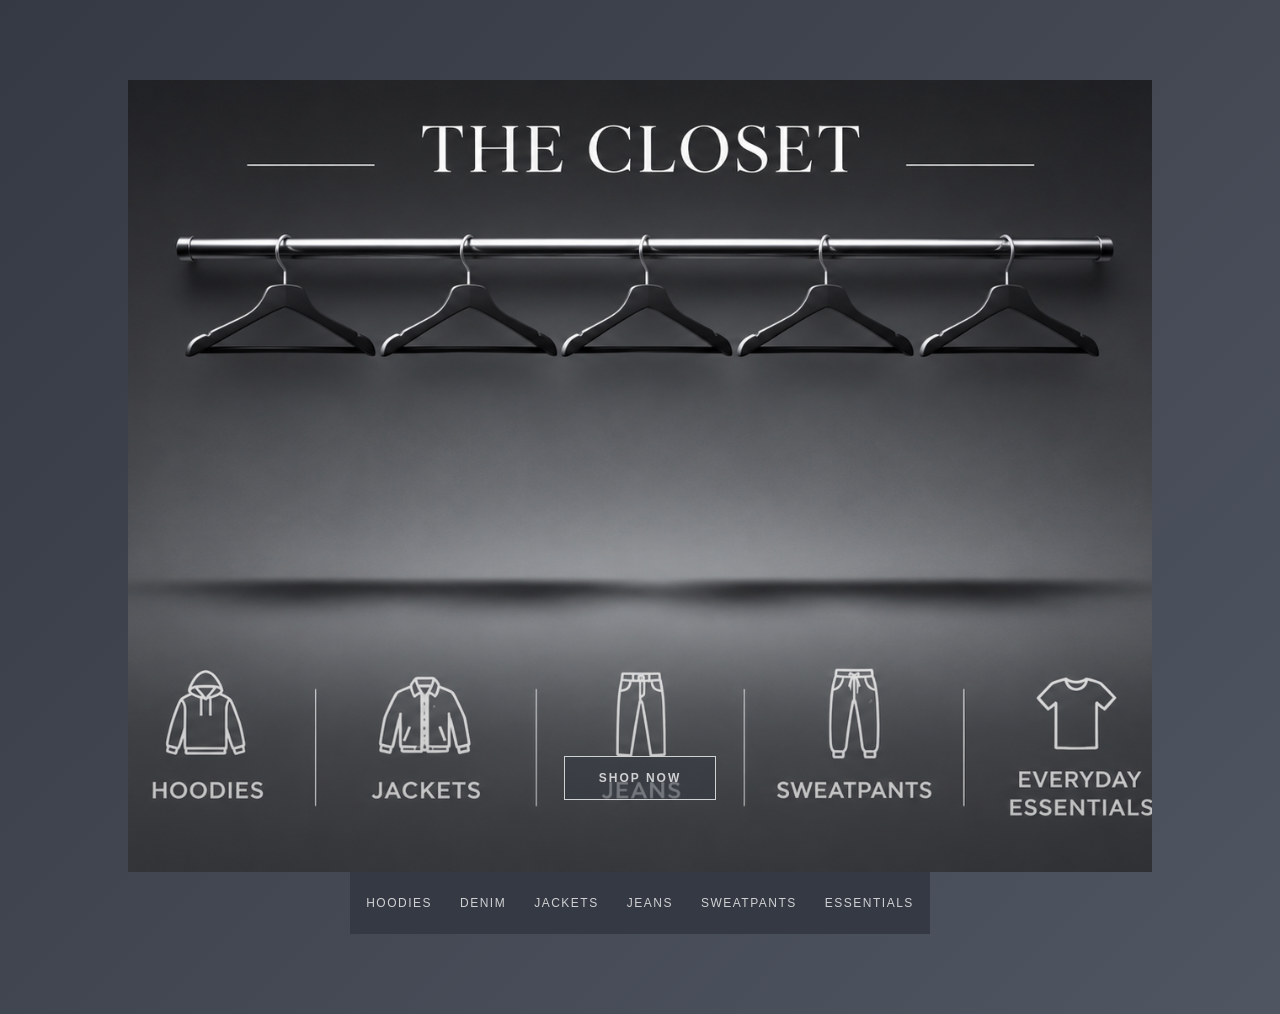
==== index.html @ 5b79c431 "Connect intro video asset" ====
<!DOCTYPE html>
<html lang="en">
<head>
  <meta charset="UTF-8">
  <meta name="viewport" content="width=device-width, initial-scale=1.0">
  <title>THE CLOSET | Everyday Essentials</title>
  <link rel="stylesheet" href="style.css">
  <meta name="theme-color" content="#343943">
</head>
<body>
  <main class="home-page">
    <section class="intro-video" aria-label="THE CLOSET introduction">
      <video class="intro-video__media" autoplay muted loop playsinline preload="metadata" poster="homepage.webp">
        <source src="closet-intro.mp4" type="video/mp4">
      </video>
      <div class="intro-video__overlay">
        <a class="intro-video__cta" href="products.html">SHOP NOW</a>
      </div>
    </section>
    <nav class="home-categories" aria-label="Shop categories">
      <a href="products.html?category=hoodies">HOODIES</a>
      <a href="products.html?category=denim">DENIM</a>
      <a href="products.html?category=jackets">JACKETS</a>
      <a href="products.html?category=jeans">JEANS</a>
      <a href="products.html?category=sweatpants">SWEATPANTS</a>
      <a href="products.html?category=essentials">ESSENTIALS</a>
    </nav>
  </main>
</body>
</html>
---- style.css ----
/* THE CLOSET - Main Styles */

* {
    margin: 0;
    padding: 0;
    box-sizing: border-box;
}

body {
    font-family: Arial, sans-serif;
    background-color: #FAF9F6;
    color: #171717;
}

/* Header */

header {
    display: flex;
    justify-content: space-between;
    align-items: center;
    padding: 30px 7%;
    border-bottom: 1px solid #E5E5E5;
}

header h1 {
    font-size: 25px;
    letter-spacing: -1px;
}

nav {
    display: flex;
    gap: 30px;
}

nav a {
    text-decoration: none;
    color: #171717;
    font-size: 12px;
    transition: 0.3s;
}

nav a:hover {
    color: #999999;
}

/* Main Section */

main {
    min-height: 80vh;
    display: flex;
    align-items: center;
    padding: 80px 10%;
}

section h2 {
    font-size: 75px;
    letter-spacing: -4px;
    margin-bottom: 25px;
}

section p {
    color: #777777;
    font-size: 15px;
    margin-bottom: 30px;
}

/* Shop Button */

button {
    background-color: #171717;
    color: white;
    border: none;
    padding: 16px 35px;
    cursor: pointer;
    letter-spacing: 1px;
    transition: 0.3s;
}

button:hover {
    background-color: #777777;
}

/* Mobile */

@media (max-width: 600px) {
    header {
        flex-direction: column;
        gap: 20px;
    }

    nav {
        gap: 15px;
    }

    section h2 {
        font-size: 45px;
    }
}

/* SHOP SECTION */

.shop-section {
    padding: 100px 7%;
    background-color: #FAF9F6;
}

.section-heading {
    text-align: center;
    margin-bottom: 50px;
}

.section-heading p {
    font-size: 11px;
    letter-spacing: 3px;
    color: #777777;
    margin-bottom: 15px;
}

.section-heading h2 {
    font-size: 35px;
    letter-spacing: -1px;
}

.products-grid {
    display: grid;
    grid-template-columns: repeat(3, 1fr);
    gap: 25px;
}

.product-card {
    text-align: center;
}

.product-image {
    height: 350px;
    background-color: #EAE7E1;
    display: flex;
    justify-content: center;
    align-items: center;
    margin-bottom: 20px;
}

.product-image span {
    font-size: 11px;
    letter-spacing: 2px;
    color: #777777;
}

.product-card h3 {
    font-size: 16px;
    margin-bottom: 10px;
}

.product-card p {
    font-size: 13px;
    color: #888888;
}

/* MOBILE SHOP */

@media (max-width: 600px) {
    .products-grid {
        grid-template-columns: 1fr;
    }

    .section-heading h2 {
        font-size: 27px;
    }

    .product-image {
        height: 300px;
    }
}/* PRODUCTS PAGE */

.shop-header {
    display: flex;
    justify-content: space-between;
    align-items: center;
    padding: 20px 5%;
    background-color: #FAF9F6;
    border-bottom: 1px solid #E5E5E5;
}

.shop-header h1 {
    font-size: 30px;
    letter-spacing: 2px;
}

.menu-icon,
.bag-icon {
    background: none;
    border: none;
    color: #171717;
    font-size: 25px;
    cursor: pointer;
}

.products-page {
    background-color: #FAF9F6;
    min-height: 100vh;
    padding: 40px 5%;
}

.products-page h2 {
    text-align: center;
    font-size: 24px;
    letter-spacing: 2px;
    margin-bottom: 40px;
}

.products-grid {
    display: grid;
    grid-template-columns: repeat(2, 1fr);
    gap: 55px 25px;
}

.product-card {
    text-align: center;
}

.product-image {
    width: 100%;
    height: 380px;
    background-color: #E9E8E5;
    display: flex;
    align-items: center;
    justify-content: center;
    overflow: hidden;
    margin-bottom: 20px;
}

.product-image img {
    width: 100%;
    height: 100%;
    object-fit: contain;
}

.product-card h3 {
    font-size: 16px;
    font-weight: 400;
    margin-bottom: 10px;
    letter-spacing: 1px;
}

.product-card p {
    font-size: 15px;
  color: #555; 
}
@media (max-width: 600px) {
    .products-grid {
        gap: 30px 12px;
    }

    .product-image {
        height: 220px;
    }
}/* NEW THE CLOSET HOMEPAGE */
/* THE CLOSET HOMEPAGE */

body {
    margin: 0;
    background: #343943;
    color: #f5f5f5;
}

.home-page {
    min-height: 100vh;
    display: flex;
    flex-direction: column;
    background: linear-gradient(135deg, #343943, #505661);
}

.hero {
    width: 100%;
    height: 78vh;
    display: flex;
    justify-content: center;
}

.hero-content {
    width: 100%;
    height: 100%;
    display: flex;
    justify-content: center;
    align-items: flex-start;
    padding-top: 7vh;
    box-sizing: border-box;
}

.hero-content h1 {
    color: #c9cbd0;
    font-family: Arial, sans-serif;
    font-size: clamp(42px, 7vw, 82px);
    font-weight: 800;
    letter-spacing: 3px;
    text-shadow: 0 8px 14px rgba(0, 0, 0, 0.35);
    margin: 0;
    white-space: nowrap;
}

.categories {
    min-height: 22vh;
    display: flex;
    justify-content: center;
    align-items: center;
    padding: 20px 4%;
    gap: 0;
    box-sizing: border-box;
}

.category {
    flex: 1;
    text-align: center;
    text-decoration: none;
    color: #e0e1e3;
    border-right: 1px solid #858990;
    padding: 12px 8px;
}

.category:last-child {
    border-right: none;
}

.category span {
    font-size: 11px;
    color: #aeb1b5;
}

.category h2 {
    font-size: 13px;
    letter-spacing: 2px;
    margin-top: 12px;
    font-weight: 500;
}

@media (max-width: 600px) {
    .hero {
        height: 65vh;
    }

    .categories {
        flex-wrap: wrap;
    }

    .category {
        flex: 1 1 40%;
    }

    .hero-content h1 {
        font-size: 42px;
    }
}
    .homepage-image {
    width: 100%;
    height: 100vh;
    object-fit: contain;
    object-position: center;
    display: block;
}
.homepage-wrap {
    position: relative;
    width: 100%;
    line-height: 0;
}

.homepage-image {
    width: 100%;
    height: auto;
    display: block;
}

.click-category {
    position: absolute;
    bottom: 1%;
    height: 24%;
    width: 14.6%;
    display: block;
    z-index: 5;
}

.hoodies {
    left: 18%;
}

.jackets {
    left: 32.6%;
}

.jeans {
    left: 47.2%;
}

.sweatpants {
    left: 61.8%;
}

.essentials {
    left: 76.4%;
}
/* VIDEO INTRO HOMEPAGE */
.intro-video {
  position: relative;
  width: 100%;
  min-height: 78vh;
  height: 88vh;
  overflow: hidden;
  background: #343943;
}
.intro-video__media {
  width: 100%;
  height: 100%;
  display: block;
  object-fit: cover;
  object-position: center;
}
.intro-video__overlay {
  position: absolute;
  inset: 0;
  display: flex;
  justify-content: center;
  align-items: flex-end;
  padding-bottom: clamp(36px, 8vh, 80px);
  background: linear-gradient(180deg, transparent 55%, rgba(0,0,0,.28));
  pointer-events: none;
}
.intro-video__cta {
  pointer-events: auto;
  display: inline-block;
  padding: 14px 34px;
  border: 1px solid #d0d1d3;
  color: #d0d1d3;
  background: rgba(52,57,67,.55);
  text-decoration: none;
  font: 600 12px Arial, sans-serif;
  letter-spacing: 2px;
  transition: background .2s ease, color .2s ease;
}
.intro-video__cta:hover {
  color: #343943;
  background: #d0d1d3;
}
.home-categories {
  display: flex;
  flex-wrap: wrap;
  justify-content: center;
  gap: 12px 28px;
  padding: 24px 16px;
  background: #343943;
}
.home-categories a {
  color: #d0d1d3;
  text-decoration: none;
  font: 12px Arial, sans-serif;
  letter-spacing: 1.5px;
}
@media (max-width: 600px) {
  .intro-video { height: 72vh; min-height: 480px; }
  .home-categories { gap: 16px 20px; }
}
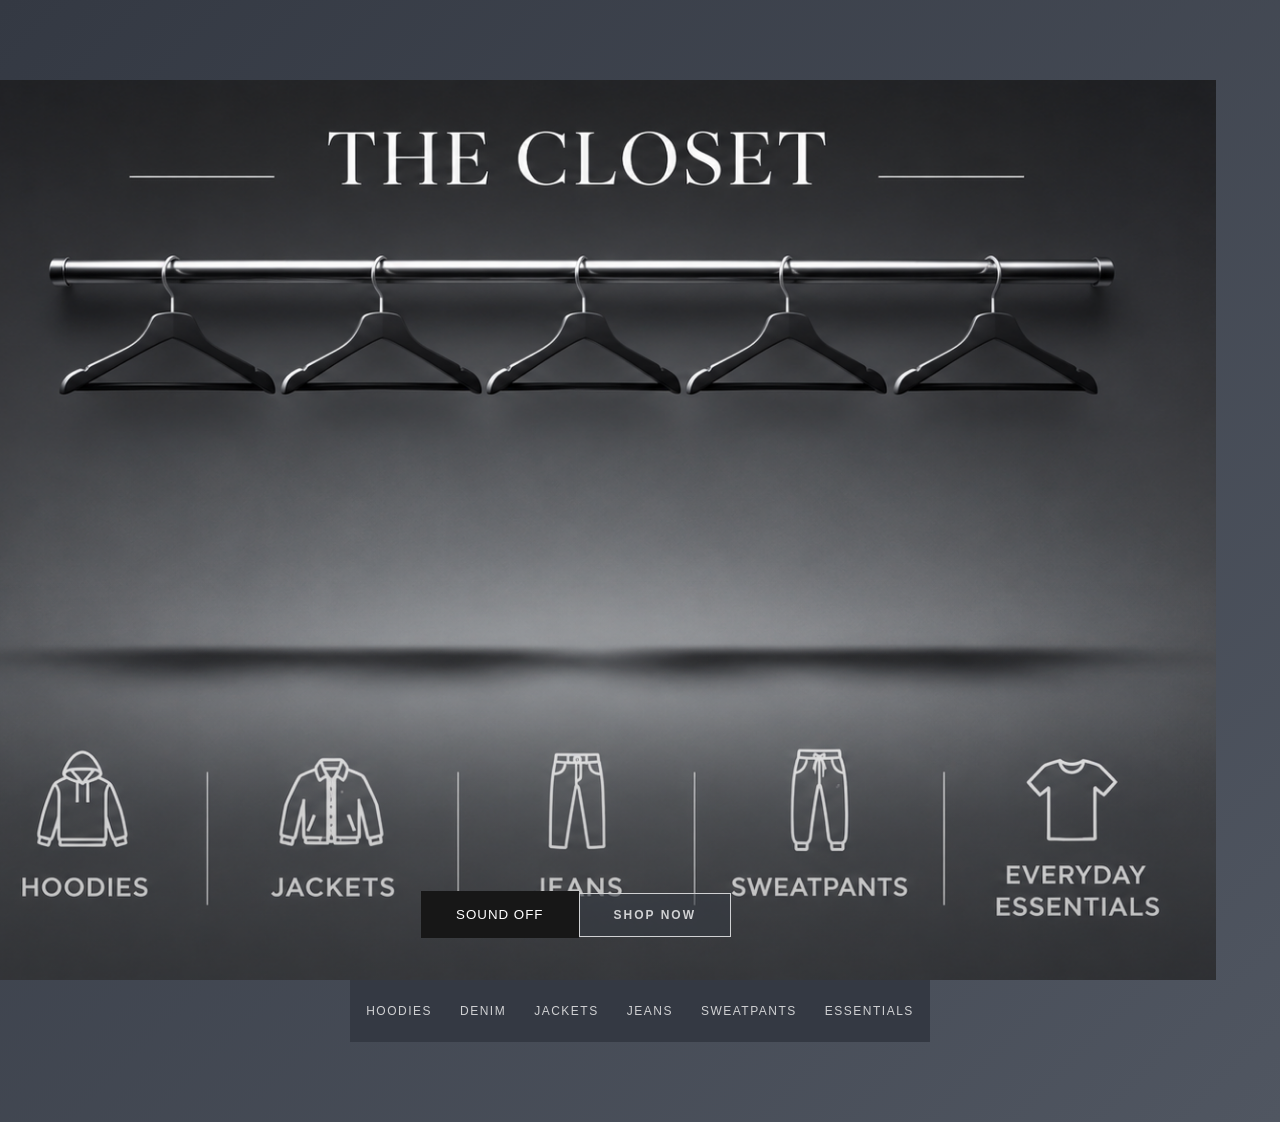
==== commit 8e379fb1: "Add sound toggle to intro video" ====
--- a/index.html
+++ b/index.html
@@ -10,11 +10,11 @@
 <body>
   <main class="home-page">
     <section class="intro-video" aria-label="THE CLOSET introduction">
-      <video class="intro-video__media" autoplay muted loop playsinline preload="metadata" poster="homepage.webp">
-        <source src="closet-intro.mp4" type="video/mp4">
+      <video id="closetIntro" class="intro-video__media" autoplay muted loop playsinline preload="metadata" poster="homepage.webp">
+        <source src="closet-intro.mp4.mp4" type="video/mp4">
       </video>
       <div class="intro-video__overlay">
-        <a class="intro-video__cta" href="products.html">SHOP NOW</a>
+        <div class="intro-video__actions"><button class="intro-video__sound" id="soundToggle" type="button" aria-label="Turn sound on">SOUND OFF</button><a class="intro-video__cta" href="products.html">SHOP NOW</a></div>
       </div>
     </section>
     <nav class="home-categories" aria-label="Shop categories">
@@ -26,5 +26,16 @@
       <a href="products.html?category=essentials">ESSENTIALS</a>
     </nav>
   </main>
+<script>
+  const introVideo = document.getElementById("closetIntro");
+  const soundToggle = document.getElementById("soundToggle");
+  soundToggle.addEventListener("click", async () => {
+    introVideo.muted = !introVideo.muted;
+    soundToggle.textContent = introVideo.muted ? "SOUND OFF" : "SOUND ON";
+    soundToggle.setAttribute("aria-label", introVideo.muted ? "Turn sound on" : "Turn sound off");
+    if (!introVideo.paused) return;
+    try { await introVideo.play(); } catch (e) {}
+  });
+</script>
 </body>
 </html>
--- a/style.css
+++ b/style.css
@@ -457,3 +457,45 @@
   .intro-video { height: 72vh; min-height: 480px; }
   .home-categories { gap: 16px 20px; }
 }
+
+/* Keep the full 16:9 intro video visible without cropping */
+.intro-video {
+  width: 100%;
+  height: auto;
+  min-height: 0;
+  aspect-ratio: 16 / 9;
+  overflow: hidden;
+  background: #343943;
+}
+.intro-video__media {
+  width: 100%;
+  height: 100%;
+  object-fit: contain;
+  object-position: center;
+  background: #343943;
+}
+@media (max-width: 600px) {
+  .intro-video {
+    height: auto;
+    min-height: 0;
+    aspect-ratio: 16 / 9;
+  }
+}
+
+/* FULL-BLEED INTRO: video fills the entire screen width */
+.home-page { width:100%; overflow:hidden; }
+.intro-video {
+  position:relative; width:100vw; max-width:none;
+  margin-left:calc(50% - 50vw);
+  height:100svh; min-height:560px; aspect-ratio:auto;
+  overflow:hidden; background:#343943;
+}
+.intro-video__media {
+  display:block; width:100%; height:100%;
+  object-fit:cover; object-position:center center;
+  background:#343943;
+}
+.intro-video__overlay { padding-bottom:max(42px, env(safe-area-inset-bottom)); }
+@media(max-width:600px) {
+  .intro-video { width:100vw; height:100svh; min-height:620px; aspect-ratio:auto; margin-left:calc(50% - 50vw); }
+}
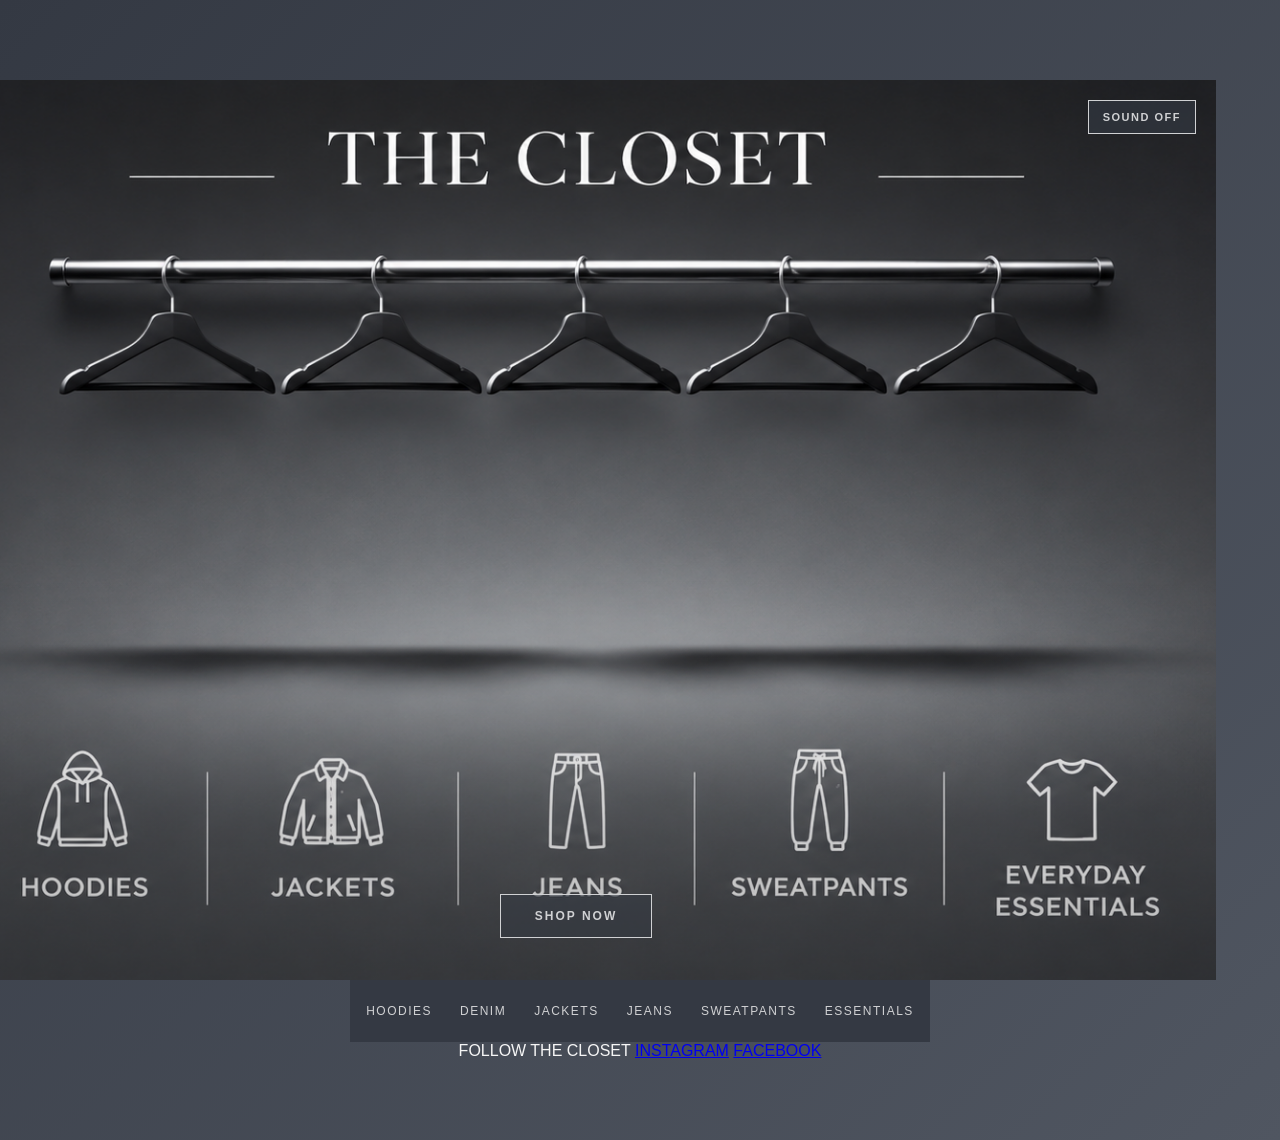
==== commit fac4d618: "Add Instagram and Facebook links to homepage footer" ====
--- a/index.html
+++ b/index.html
@@ -25,6 +25,11 @@
       <a href="products.html?category=sweatpants">SWEATPANTS</a>
       <a href="products.html?category=essentials">ESSENTIALS</a>
     </nav>
+    <footer class="social-footer" aria-label="THE CLOSET social media">
+      <span>FOLLOW THE CLOSET</span>
+      <a href="https://www.instagram.com/the.closet26?mdxt=Z3pycTI2MDBkczZ6" target="_blank" rel="noopener noreferrer">INSTAGRAM</a>
+      <a href="https://www.facebook.com/share/1FUXwLJxxz/?mibextid=wwXIfr" target="_blank" rel="noopener noreferrer">FACEBOOK</a>
+    </footer>
   </main>
 <script>
   const introVideo = document.getElementById("closetIntro");
--- a/style.css
+++ b/style.css
@@ -499,3 +499,29 @@
 @media(max-width:600px) {
   .intro-video { width:100vw; height:100svh; min-height:620px; aspect-ratio:auto; margin-left:calc(50% - 50vw); }
 }
+
+.intro-video__actions {
+  display:flex; flex-direction:column; align-items:center; gap:14px;
+  pointer-events:none;
+}
+.intro-video__sound {
+  pointer-events:auto; border:1px solid #d0d1d3;
+  color:#d0d1d3; background:rgba(52,57,67,.6);
+  padding:10px 18px; font:600 10px Arial,sans-serif;
+  letter-spacing:2px; cursor:pointer;
+}
+
+.intro-video__sound {
+  position:absolute;
+  top:20px;
+  right:20px;
+  z-index:3;
+  padding:10px 14px;
+  border:1px solid #d0d1d3;
+  color:#d0d1d3;
+  background:rgba(52,57,67,.65);
+  font:600 11px Arial,sans-serif;
+  letter-spacing:1.5px;
+  cursor:pointer;
+  pointer-events:auto;
+}
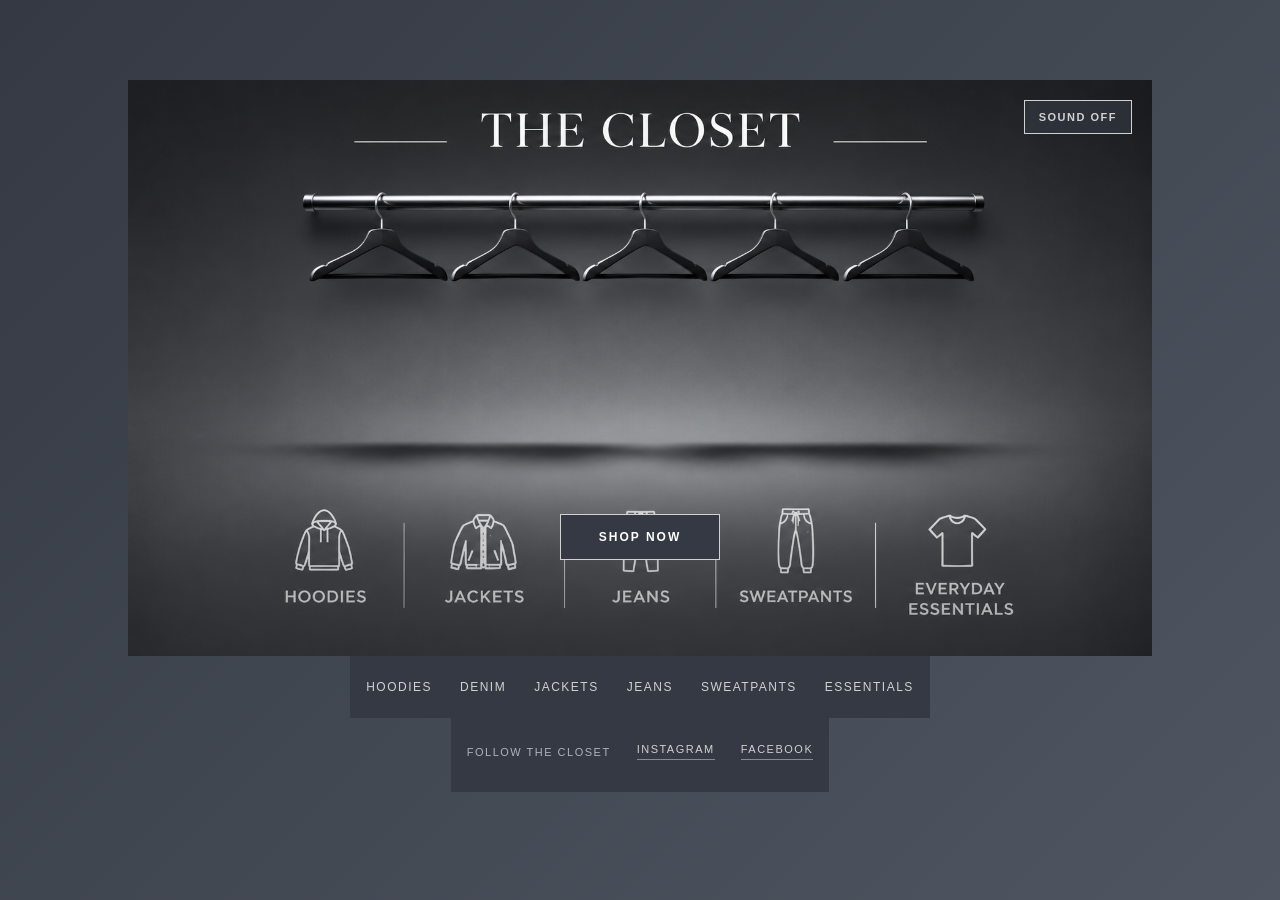
==== commit 54c6322f: "Separate sound control from shop button" ====
--- a/index.html
+++ b/index.html
@@ -14,7 +14,8 @@
         <source src="closet-intro.mp4.mp4" type="video/mp4">
       </video>
       <div class="intro-video__overlay">
-        <div class="intro-video__actions"><button class="intro-video__sound" id="soundToggle" type="button" aria-label="Turn sound on">SOUND OFF</button><a class="intro-video__cta" href="products.html">SHOP NOW</a></div>
+        <button class="intro-video__sound" id="soundToggle" type="button" aria-label="Turn sound on">SOUND OFF</button>
+        <div class="intro-video__actions"><a class="intro-video__cta" href="products.html">SHOP NOW</a></div>
       </div>
     </section>
     <nav class="home-categories" aria-label="Shop categories">
--- a/style.css
+++ b/style.css
@@ -525,3 +525,52 @@
   cursor:pointer;
   pointer-events:auto;
 }
+
+
+/* Final homepage refinements */
+.intro-video{
+  width:100%;max-width:100%;margin:0;height:auto;min-height:0;
+  aspect-ratio:auto;max-height:calc(100svh - 110px);
+  display:flex;align-items:center;justify-content:center;
+  background:#343943;overflow:hidden;
+}
+.intro-video__media{
+  width:100%;height:auto;max-height:calc(100svh - 110px);
+  object-fit:contain;object-position:center;background:#343943;
+}
+.intro-video__overlay{padding:0;align-items:flex-end;justify-content:center}
+.intro-video__actions{position:absolute;bottom:clamp(28px,6vh,64px);left:0;right:0}
+.social-footer{
+  display:flex;flex-wrap:wrap;justify-content:center;align-items:center;
+  gap:18px 26px;padding:25px 16px 32px;background:#343943;
+  color:#aeb3bb;font:11px Arial,sans-serif;letter-spacing:1.5px;
+}
+.social-footer a{color:#d0d1d3;text-decoration:none;border-bottom:1px solid #858b94;padding-bottom:4px}
+.social-footer a:hover{color:#fff}
+@media(max-width:600px){
+ .intro-video{max-height:calc(100svh - 150px)}
+ .intro-video__media{max-height:calc(100svh - 150px)}
+ .social-footer{gap:14px 20px}
+}
+
+
+/* Make SHOP NOW clearly visible over the intro video */
+.intro-video{position:relative}
+.intro-video__overlay{
+  position:absolute;inset:0;z-index:4;
+  display:flex;align-items:flex-end;justify-content:center;
+  padding:0 0 34px;background:linear-gradient(180deg,transparent 58%,rgba(0,0,0,.35));
+  pointer-events:none;
+}
+.intro-video__actions{
+  position:relative;z-index:5;display:flex;flex-direction:column;
+  align-items:center;gap:12px;margin-bottom:8px;pointer-events:none;
+}
+.intro-video__cta{
+  display:inline-flex;align-items:center;justify-content:center;
+  min-width:160px;padding:15px 30px;
+  border:1px solid #d0d1d3;background:#343943;color:#fff;
+  font:700 12px Arial,sans-serif;letter-spacing:2px;
+  text-decoration:none;visibility:visible;opacity:1;pointer-events:auto;
+}
+.intro-video__sound{pointer-events:auto}
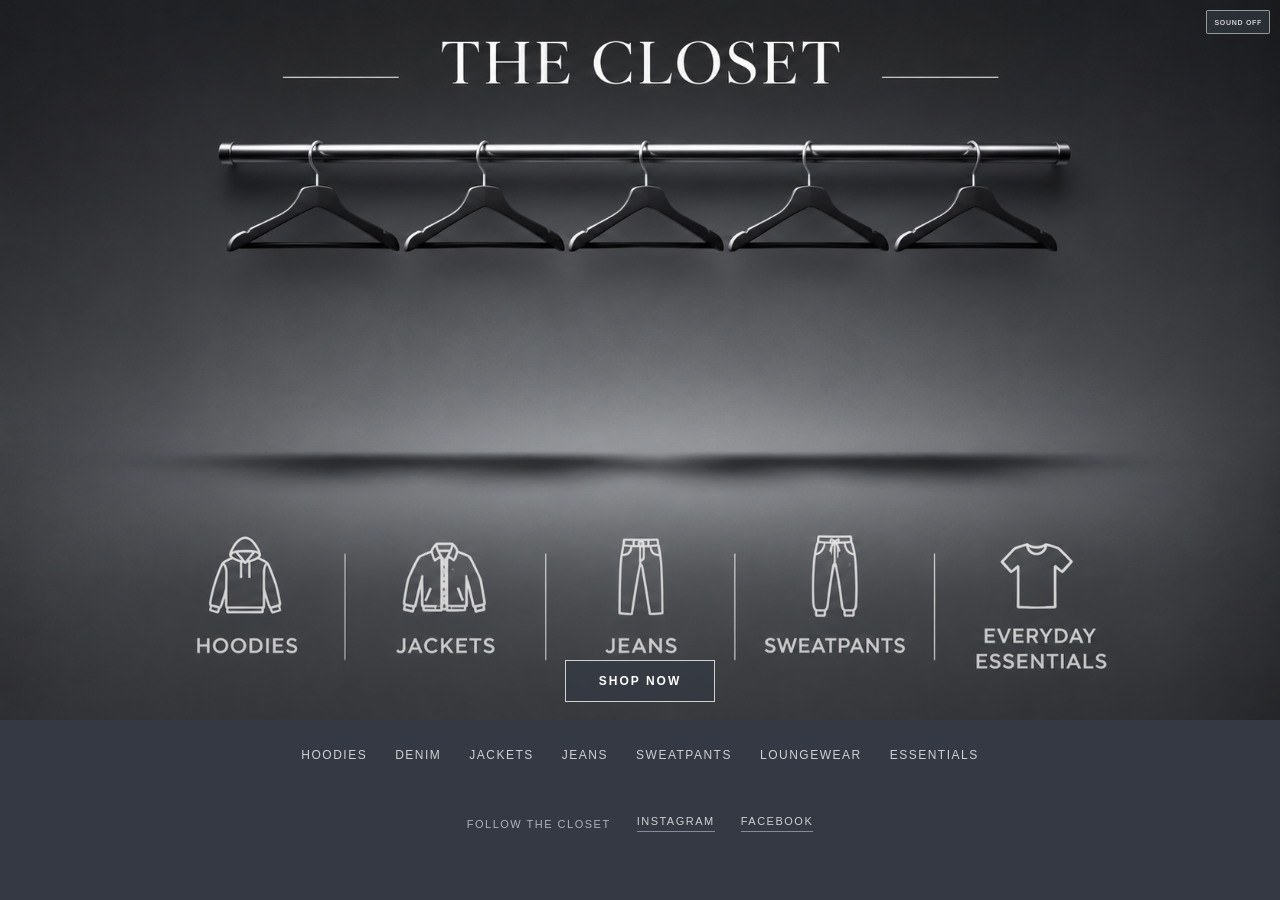
==== commit 07e0aca6: "Add loungewear to homepage categories" ====
--- a/index.html
+++ b/index.html
@@ -24,6 +24,7 @@
       <a href="products.html?category=jackets">JACKETS</a>
       <a href="products.html?category=jeans">JEANS</a>
       <a href="products.html?category=sweatpants">SWEATPANTS</a>
+      <a href="products.html?category=loungewear">LOUNGEWEAR</a>
       <a href="products.html?category=essentials">ESSENTIALS</a>
     </nav>
     <footer class="social-footer" aria-label="THE CLOSET social media">
--- a/style.css
+++ b/style.css
@@ -574,3 +574,248 @@
   text-decoration:none;visibility:visible;opacity:1;pointer-events:auto;
 }
 .intro-video__sound{pointer-events:auto}
+
+
+/* Homepage frame correction */
+main.home-page{width:100%;min-height:100svh;margin:0;padding:0;display:flex;flex-direction:column;align-items:stretch;justify-content:flex-start;background:#343943}
+.home-page .intro-video{position:relative;flex:0 0 auto;width:100%;max-width:none;height:auto;min-height:0;max-height:none;aspect-ratio:16/9;margin:0;padding:0;overflow:hidden;background:#343943}
+.home-page .intro-video__media{display:block;width:100%;height:100%;max-height:none;object-fit:cover;object-position:center}
+.home-page .intro-video__overlay{position:absolute;inset:0;z-index:4;display:block;padding:0;background:linear-gradient(180deg,transparent 55%,rgba(0,0,0,.28));pointer-events:none}
+.home-page .intro-video__sound{position:absolute;top:16px;right:16px;z-index:6;padding:10px 14px;border:1px solid #d0d1d3;color:#d0d1d3;background:rgba(52,57,67,.72);font:600 10px Arial,sans-serif;letter-spacing:1.5px;pointer-events:auto}
+.home-page .intro-video__actions{position:absolute;left:0;right:0;bottom:24px;z-index:5;display:flex;justify-content:center;align-items:center;margin:0;padding:0;pointer-events:none}
+.home-page .intro-video__cta{display:inline-flex;align-items:center;justify-content:center;min-width:160px;padding:14px 28px;border:1px solid #d0d1d3;color:#fff;background:rgba(52,57,67,.78);font:700 12px Arial,sans-serif;letter-spacing:2px;text-decoration:none;pointer-events:auto}
+.home-page .home-categories{flex:0 0 auto;width:100%;padding:28px 16px;background:#343943}
+.home-page .social-footer{width:100%;margin-top:auto;background:#343943}
+@media(max-width:600px){.home-page .intro-video{aspect-ratio:16/9}.home-page .intro-video__sound{top:10px;right:10px}.home-page .intro-video__actions{bottom:16px}}
+
+
+/* Compact sound toggle on mobile and desktop */
+.home-page .intro-video__sound{
+  position:absolute;
+  top:10px;
+  right:10px;
+  z-index:8;
+  display:inline-flex;
+  align-items:center;
+  justify-content:center;
+  width:auto;
+  min-width:0;
+  height:28px;
+  padding:0 9px;
+  border:1px solid rgba(208,209,211,.65);
+  border-radius:2px;
+  background:rgba(52,57,67,.58);
+  color:#d0d1d3;
+  font:600 8px Arial,sans-serif;
+  letter-spacing:1px;
+  line-height:1;
+  white-space:nowrap;
+}
+@media(max-width:600px){
+  .home-page .intro-video__sound{
+    top:8px;
+    right:8px;
+    height:25px;
+    padding:0 7px;
+    font-size:7px;
+    letter-spacing:.8px;
+  }
+}
+
+
+/* Definitive homepage layout fix: remove inherited global main padding */
+html, body { width:100%; min-height:100%; margin:0; }
+body { padding:0; background:#343943; }
+main.home-page{
+  display:flex;
+  flex-direction:column;
+  align-items:stretch;
+  justify-content:flex-start;
+  width:100%;
+  max-width:none;
+  min-height:100svh;
+  margin:0;
+  padding:0;
+  gap:0;
+  background:#343943;
+}
+.home-page .intro-video{
+  position:relative;
+  display:block;
+  flex:0 0 auto;
+  width:100%;
+  max-width:none;
+  height:auto;
+  min-height:0;
+  max-height:none;
+  aspect-ratio:16/9;
+  margin:0;
+  padding:0;
+  overflow:hidden;
+  background:#343943;
+}
+.home-page .intro-video__media{
+  display:block;
+  width:100%;
+  height:100%;
+  max-height:none;
+  object-fit:cover;
+  object-position:center;
+}
+.home-page .intro-video__overlay{
+  position:absolute;
+  inset:0;
+  display:block;
+  padding:0;
+  margin:0;
+  background:linear-gradient(180deg,transparent 55%,rgba(0,0,0,.25));
+  pointer-events:none;
+}
+.home-page .intro-video__sound{
+  position:absolute;
+  top:10px;
+  right:10px;
+  z-index:8;
+  display:inline-flex;
+  width:auto;
+  min-width:0;
+  height:24px;
+  padding:0 7px;
+  border:1px solid rgba(208,209,211,.65);
+  border-radius:2px;
+  background:rgba(52,57,67,.65);
+  color:#d0d1d3;
+  font:600 7px Arial,sans-serif;
+  letter-spacing:.7px;
+  line-height:1;
+  white-space:nowrap;
+  pointer-events:auto;
+}
+.home-page .intro-video__actions{
+  position:absolute;
+  left:0;
+  right:0;
+  bottom:18px;
+  z-index:6;
+  display:flex;
+  justify-content:center;
+  align-items:center;
+  margin:0;
+  padding:0;
+  pointer-events:none;
+}
+.home-page .intro-video__cta{
+  display:inline-flex;
+  min-width:150px;
+  min-height:42px;
+  align-items:center;
+  justify-content:center;
+  padding:10px 24px;
+  border:1px solid #d0d1d3;
+  background:rgba(52,57,67,.72);
+  color:#fff;
+  font:700 12px Arial,sans-serif;
+  letter-spacing:2px;
+  text-decoration:none;
+  pointer-events:auto;
+}
+.home-page .home-categories{
+  width:100%;
+  margin:0;
+  padding:28px 16px;
+  background:#343943;
+}
+.home-page .social-footer{
+  width:100%;
+  margin:0;
+  padding:25px 16px 32px;
+  background:#343943;
+}
+@media(max-width:600px){
+  .home-page .intro-video{aspect-ratio:16/9}
+  .home-page .intro-video__sound{top:7px;right:7px;height:22px;padding:0 6px;font-size:7px}
+  .home-page .intro-video__actions{bottom:12px}
+  .home-page .intro-video__cta{min-width:132px;min-height:38px;padding:8px 18px;font-size:11px}
+  .home-page .home-categories{padding:22px 12px}
+}
+
+
+/* Keep the social links directly below categories on every mobile browser */
+main.home-page{
+  min-height:0 !important;
+  height:auto !important;
+  justify-content:flex-start !important;
+}
+.home-page .social-footer{
+  margin-top:0 !important;
+}
+
+
+/* Mobile storefront: edge-to-edge, natural full-page flow like a mobile shop */
+@media (max-width: 600px) {
+  html, body {
+    width:100%;
+    min-width:0;
+    margin:0;
+    padding:0;
+    overflow-x:hidden;
+    background:#343943;
+  }
+  main.home-page {
+    display:flex;
+    flex-direction:column;
+    width:100%;
+    min-height:100svh;
+    height:auto;
+    margin:0;
+    padding:0;
+    gap:0;
+    align-items:stretch;
+    justify-content:flex-start;
+    background:#343943;
+  }
+  .home-page .intro-video {
+    width:100%;
+    height:auto;
+    aspect-ratio:16/9;
+    min-height:0;
+    max-height:none;
+    margin:0;
+    padding:0;
+    flex:none;
+  }
+  .home-page .intro-video__media {
+    width:100%;
+    height:100%;
+    object-fit:cover;
+  }
+  .home-page .home-categories {
+    display:flex;
+    flex:0 0 auto;
+    width:100%;
+    min-height:0;
+    margin:0;
+    padding:22px 14px;
+    justify-content:center;
+    align-content:center;
+    gap:18px 22px;
+    background:#343943;
+  }
+  .home-page .home-categories a {
+    font-size:12px;
+    line-height:1.4;
+    white-space:nowrap;
+  }
+  .home-page .social-footer {
+    display:flex;
+    flex:0 0 auto;
+    width:100%;
+    min-height:0;
+    margin:0;
+    padding:22px 14px 28px;
+    justify-content:center;
+    align-items:center;
+    gap:14px 20px;
+    background:#343943;
+  }
+}
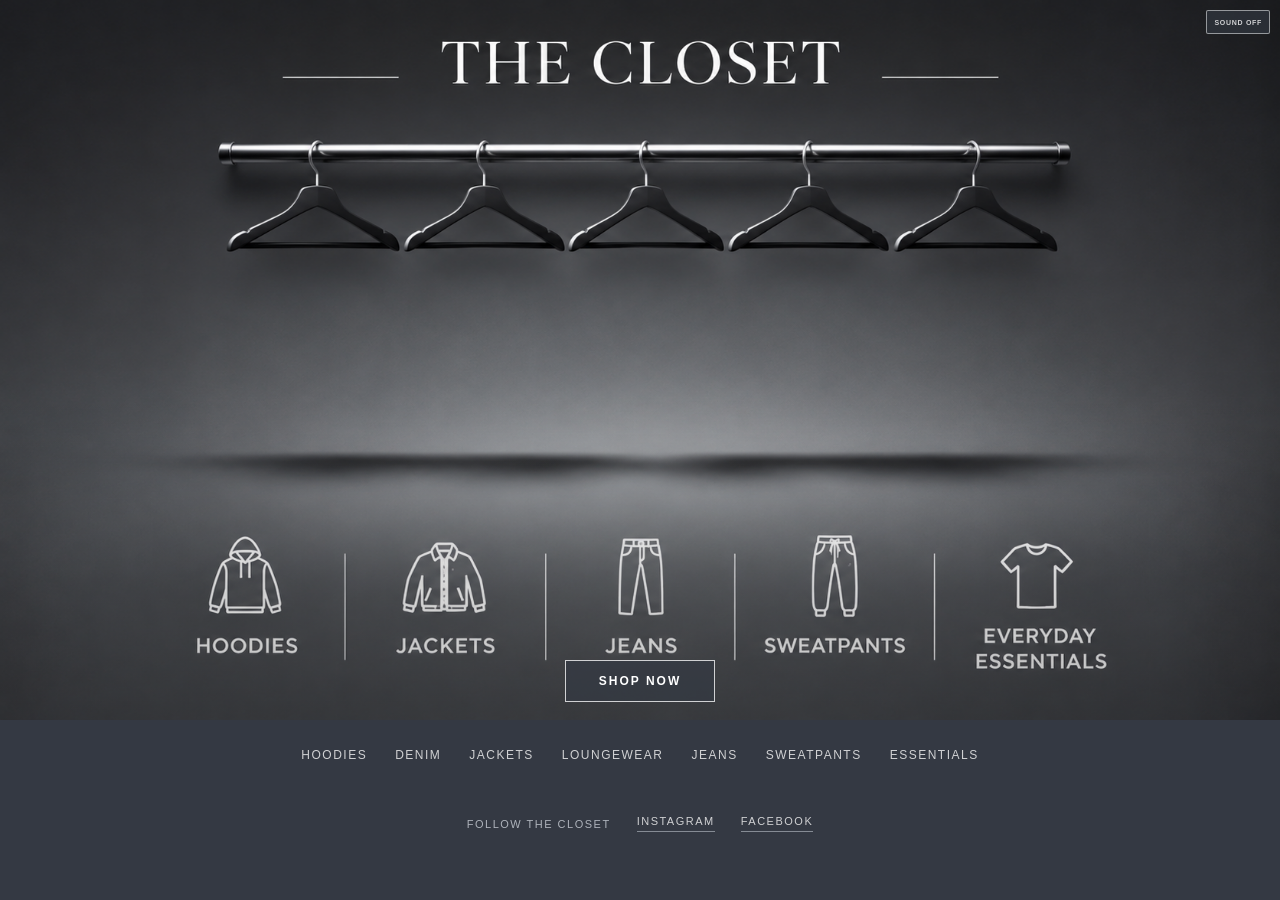
==== commit ae39f7c5: "Place loungewear directly below hoodies in category grid" ====
--- a/index.html
+++ b/index.html
@@ -22,9 +22,9 @@
       <a href="products.html?category=hoodies">HOODIES</a>
       <a href="products.html?category=denim">DENIM</a>
       <a href="products.html?category=jackets">JACKETS</a>
+      <a href="products.html?category=loungewear">LOUNGEWEAR</a>
       <a href="products.html?category=jeans">JEANS</a>
       <a href="products.html?category=sweatpants">SWEATPANTS</a>
-      <a href="products.html?category=loungewear">LOUNGEWEAR</a>
       <a href="products.html?category=essentials">ESSENTIALS</a>
     </nav>
     <footer class="social-footer" aria-label="THE CLOSET social media">
